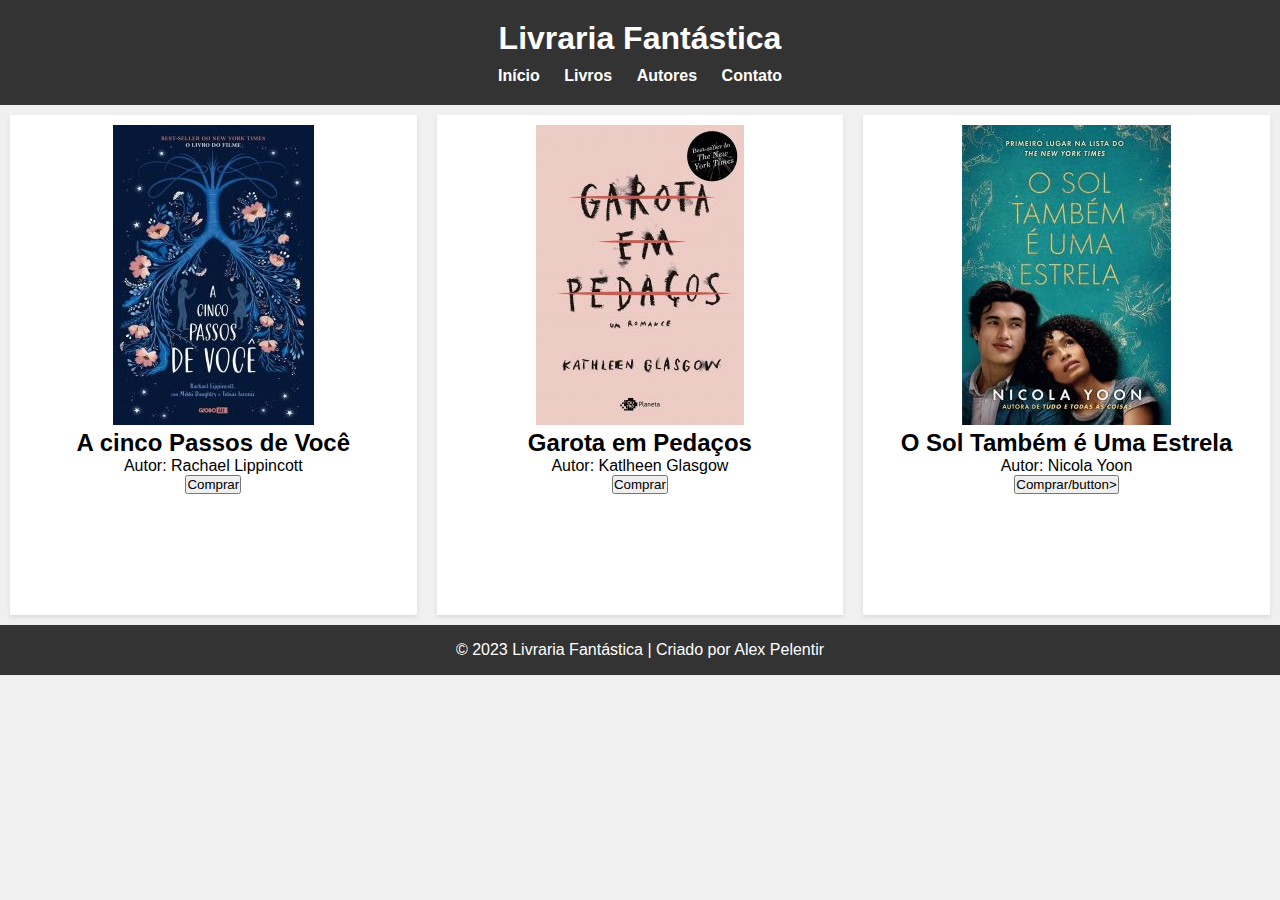
==== index.html @ 97af9603 "estilos terminado" ====
<!DOCTYPE html>
<html lang="pt-br">
<head>
    <meta charset="UTF-8">
    <meta name="viewport" content="width=device-width, initial-scale=1.0">
    <title>Livraria</title>
    <link rel="stylesheet" href="estilos.css">
</head>
<body>
    <header>
        <h1>Livraria Fantástica</h1>
        <nav>
            <ul>
                <li><a href="#">Início</a></li>
                <li><a href="#">Livros</a></li>
                <li><a href="#">Autores</a></li>
                <li><a href="#">Contato</a></li>
            </ul>
        </nav>
    </header>
    <main>
        <section class="cards">
            <div class="card">
                <img src="img/A-Cinco-Passos-de-Você-201x300.jpg" alt="livro 1">
                <h2>A cinco Passos de Você</h2>
                <p>Autor: Rachael Lippincott</p>
                <button>Comprar</button>
            </div>

            <div class="card">
                <img src="img/Garota-em-Pedaços-208x300.jpg" alt="livro 2">
                <h2>Garota em Pedaços</h2>
                <p>Autor: Katlheen Glasgow</p>
                <button>Comprar</button>
            </div>

            <div class="card">
                <img src="img/osoltbmeumaestrela.jpg" alt="livro 3">
                <h2>O Sol Também é Uma Estrela</h2>
                <p>Autor: Nicola Yoon</p>
                <button>Comprar/button>
            </div>
        </section>
    </main>
    <footer>
        <p>&copy; 2023 Livraria Fantástica | Criado por Alex Pelentir</p>
    </footer>
</body>
</html>
---- estilos.css ----
* {
    margin: 0;
    padding: 0; 
    box-sizing: border-box;
}
body {
    font-family: Arial, sans-serif;
    background-color: #f0f0f0;
}

header {
    background-color: #333;
    color: #fff;
    text-align: center;
    padding: 20px;
}

header h1 {
    margin-bottom: 10px;
}
 nav ul {
    list-style: none;
 }
 nav li {
    display: inline;
    margin: 0 10px;
 }
nav a {
    text-decoration: none;
    font-weight: bold;
    color: #fff;
}
main {
    overflow: hidden;
}
.card {
    width: calc(33.33% - 20px); 
    height: 500px;
    margin: 10px;
    padding: 10px; 
    background-color: #fff;
    box-shadow: 0 2px 4px rgba(0, 0, 0, 0.1);
    text-align: center;
    float: left; 
}
footer {
    background-color: #333;
    color: #fff;
    text-align: center;
    padding: 1rem;
}
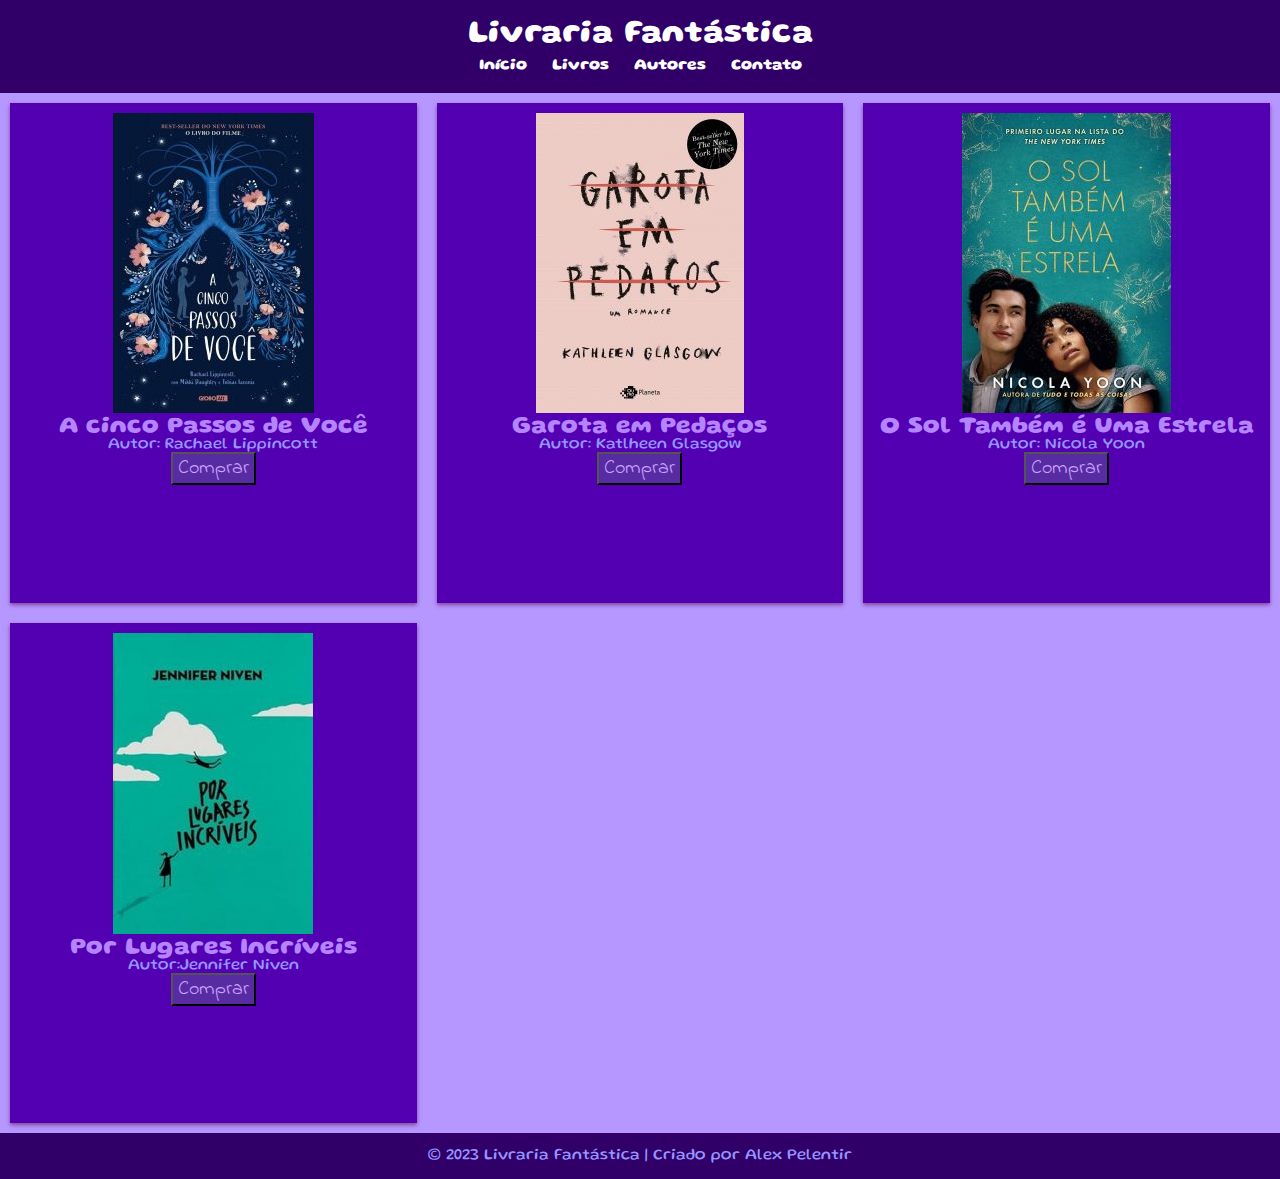
==== commit b1de1549: "denovo" ====
--- a/index.html
+++ b/index.html
@@ -38,7 +38,13 @@
                 <img src="img/osoltbmeumaestrela.jpg" alt="livro 3">
                 <h2>O Sol Também é Uma Estrela</h2>
                 <p>Autor: Nicola Yoon</p>
-                <button>Comprar/button>
+                <button>Comprar</button>
+            </div>
+            <div class="card">
+                <img src="img/POR_LUGARES_INCRVEIS_1341588924B.jpg" alt="livro4">
+                <h2>Por Lugares Incríveis</h2>
+                <p>Autor:Jennifer Niven</p>
+                <button>Comprar</button>
             </div>
         </section>
     </main>
--- a/estilos.css
+++ b/estilos.css
@@ -1,16 +1,20 @@
+@import url('https://fonts.googleapis.com/css2?family=Gluten:wght@100&display=swap');
+@import url('https://fonts.googleapis.com/css2?family=Indie+Flower&display=swap');
+
+
 * {
     margin: 0;
     padding: 0; 
     box-sizing: border-box;
 }
 body {
-    font-family: Arial, sans-serif;
-    background-color: #f0f0f0;
+    font-family:'gluten';
+    background-color: #b697ff;
 }
 
 header {
-    background-color: #333;
-    color: #fff;
+    background-color:  #300068;
+    color: #ffffff;
     text-align: center;
     padding: 20px;
 }
@@ -38,14 +42,39 @@
     height: 500px;
     margin: 10px;
     padding: 10px; 
-    background-color: #fff;
-    box-shadow: 0 2px 4px rgba(0, 0, 0, 0.1);
+    background-color: #5300b3;
+    box-shadow: 0 2px 4px rgba(80, 0, 69, 0.555);
     text-align: center;
     float: left; 
 }
 footer {
-    background-color: #333;
+    background-color: #300068;
     color: #fff;
     text-align: center;
     padding: 1rem;
+}
+button {
+    font-family: 'indie flower';
+    color:rgb(205, 161, 255) ;
+    background-color: #5831a0e3;
+    font-size: 20px;
+    padding-left: 5px;
+    padding-right: 5px;
+}
+body h2 {
+    color: #b485ff;
+}
+body p {
+    color: #9594ff;
+}
+@media screen and (max-width: 768px) {
+    .card {
+        width: calc(50% - 20px); /* 50% - 40px */
+    }
+}
+
+@media screen and (max-width: 480px) {
+    .card {
+        width: 100%;
+    }
 }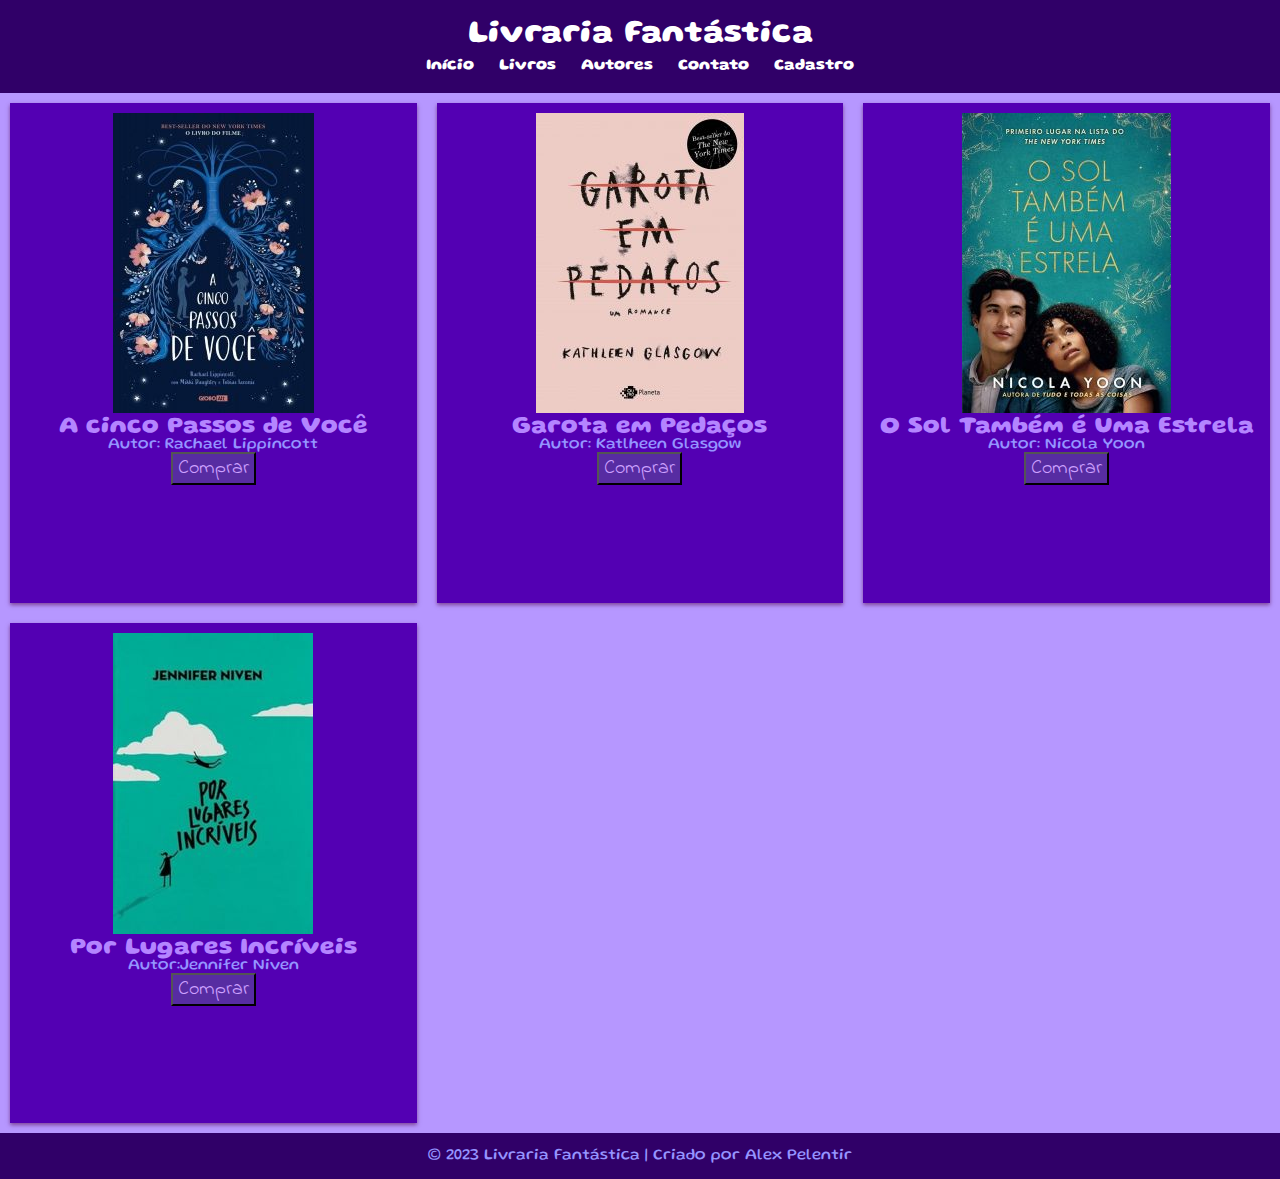
==== commit 7c6908ea: "novo" ====
--- a/index.html
+++ b/index.html
@@ -15,6 +15,7 @@
                 <li><a href="#">Livros</a></li>
                 <li><a href="#">Autores</a></li>
                 <li><a href="#">Contato</a></li>
+                <li><a href="cadastro.html">Cadastro</a></li>
             </ul>
         </nav>
     </header>
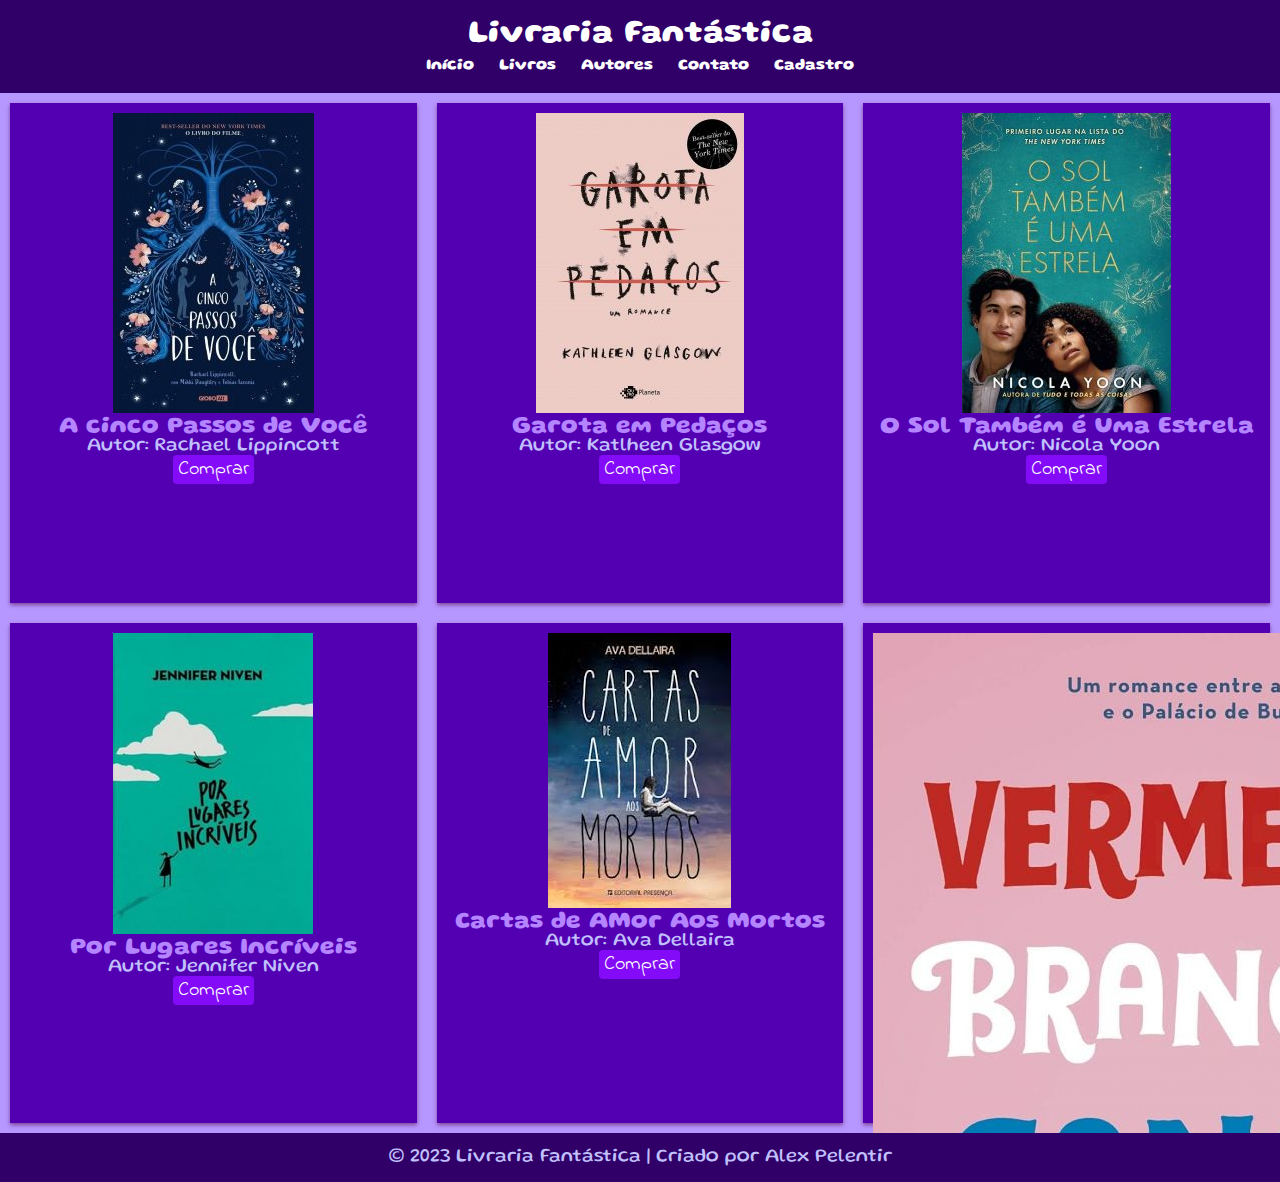
==== commit 977848d2: "final" ====
--- a/index.html
+++ b/index.html
@@ -44,9 +44,23 @@
             <div class="card">
                 <img src="img/POR_LUGARES_INCRVEIS_1341588924B.jpg" alt="livro4">
                 <h2>Por Lugares Incríveis</h2>
-                <p>Autor:Jennifer Niven</p>
+                <p>Autor: Jennifer Niven</p>
                 <button>Comprar</button>
             </div>
+            <div class="card">
+                <img src="img/amiage.jpg" alt="livro5">
+                <h2>Cartas de AMor Aos Mortos</h2>
+                <p>Autor: Ava Dellaira</p>
+                <button>Comprar</button>
+            </div>
+            <div class="card">
+                <img src="img/03109bee-bt-vermelho-branco-sangue-azul.jpg" alt="livro4">
+                <h2>Vermelho, Branco, Sangue Azul</h2>
+                <p>Autor: Casey McQuinston</p>
+                <button>Comprar</button>
+            </div>
+        </section>
+        </section>
         </section>
     </main>
     <footer>
--- a/estilos.css
+++ b/estilos.css
@@ -24,11 +24,11 @@
 }
  nav ul {
     list-style: none;
- }
+}
  nav li {
     display: inline;
     margin: 0 10px;
- }
+}
 nav a {
     text-decoration: none;
     font-weight: bold;
@@ -55,17 +55,22 @@
 }
 button {
     font-family: 'indie flower';
-    color:rgb(205, 161, 255) ;
-    background-color: #5831a0e3;
+    color:rgb(255, 255, 255) ;
+    background-color: #890cffe3;
     font-size: 20px;
     padding-left: 5px;
     padding-right: 5px;
+    cursor: pointer;
+    border: none;
+    border-radius: 4px;
 }
+
 body h2 {
     color: #b485ff;
 }
 body p {
-    color: #9594ff;
+    color: #c1c0ff;
+    font-size: larger;
 }
 @media screen and (max-width: 768px) {
     .card {
@@ -77,4 +82,90 @@
     .card {
         width: 100%;
     }
+}
+
+.container {
+    width: 1200px;
+    max-width: 100%;
+    margin: 0 auto;
+    padding: 20px;
+    background-color: #daa3ff;
+    box-shadow: 0 2px 4px rgba(80, 0, 69, 0.555);
+}
+
+form {
+    overflow: hidden;
+}
+  
+  form fieldset {
+    border: 1px solid #8e38ff;
+    border-radius: 4px;
+    padding: 10px;
+    margin-bottom: 10px;
+}
+  
+  form legend {
+    font-weight: bold;
+    color:#7b29ff;
+}
+  .input-container {
+    margin-bottom: 10px;
+}
+
+.input-container label {
+    display: block;
+    margin-bottom: 5px;
+    font-weight: bold;
+    font-size: 14px;
+}
+
+input[type="text"],
+input[type="date"],
+input[type="number"] {
+  width: 100%;
+  padding: 8px;
+  border: 1px solid #ccc;
+  border-radius: 4px;
+  color: #b485ff;
+}
+.radio-group label {
+    display: inline;
+    margin-right: 10px;
+    font-weight: normal;
+}
+  
+  .input-check {
+      display: inline-block;
+      margin-right: 10px;
+}
+  
+  .input-check input[type="checkbox"] + label {
+      display: inline-block;
+      font-weight: normal;
+}
+
+textarea {
+    width: 100%;
+    padding: 8px;
+    border: 1px solid #ccc;
+    border-radius: 4px;
+    resize: vertical; /* Permite redimensionar verticalmente o textarea */
+    height: 120px; /* Altura inicial do textarea */
+}
+  
+  select {
+    width: 100%;
+    padding: 8px;
+    border: 1px solid #ccc;
+    border-radius: 4px;
+}
+  
+  /* Botão de Limpar */
+  button[type="reset"] {
+    background-color:#b485ff;
+}
+  
+  /* Botão de Enviar */
+  button:hover {
+    background-color: #5300b3;;
 }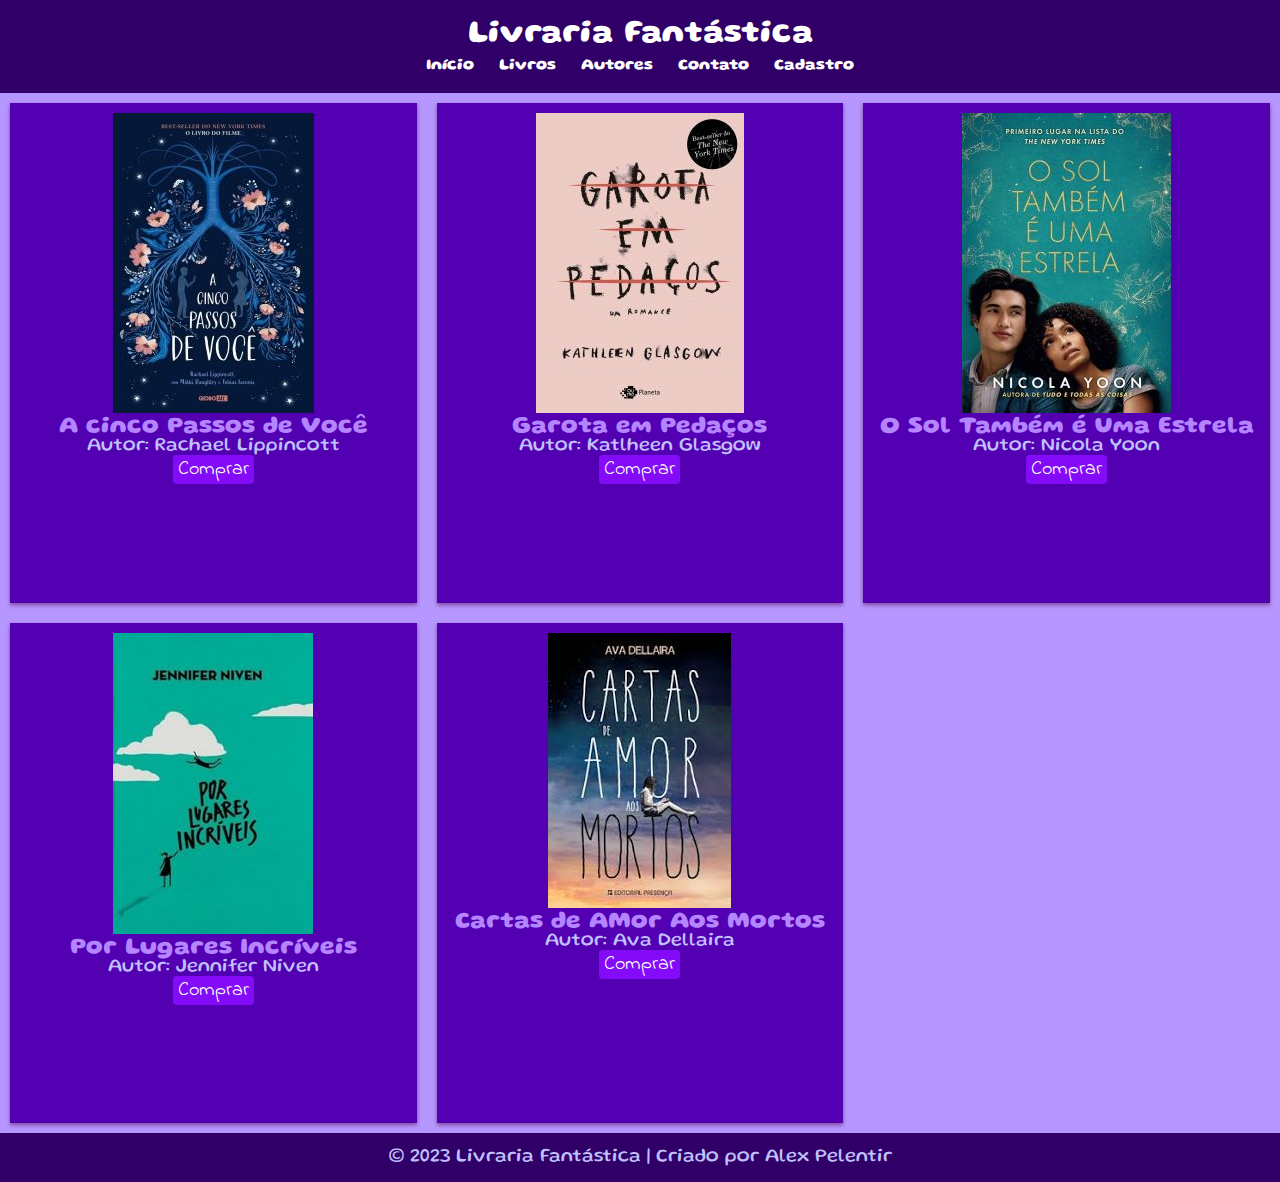
==== commit b321c963: "final agora" ====
--- a/index.html
+++ b/index.html
@@ -53,12 +53,6 @@
                 <p>Autor: Ava Dellaira</p>
                 <button>Comprar</button>
             </div>
-            <div class="card">
-                <img src="img/03109bee-bt-vermelho-branco-sangue-azul.jpg" alt="livro4">
-                <h2>Vermelho, Branco, Sangue Azul</h2>
-                <p>Autor: Casey McQuinston</p>
-                <button>Comprar</button>
-            </div>
         </section>
         </section>
         </section>
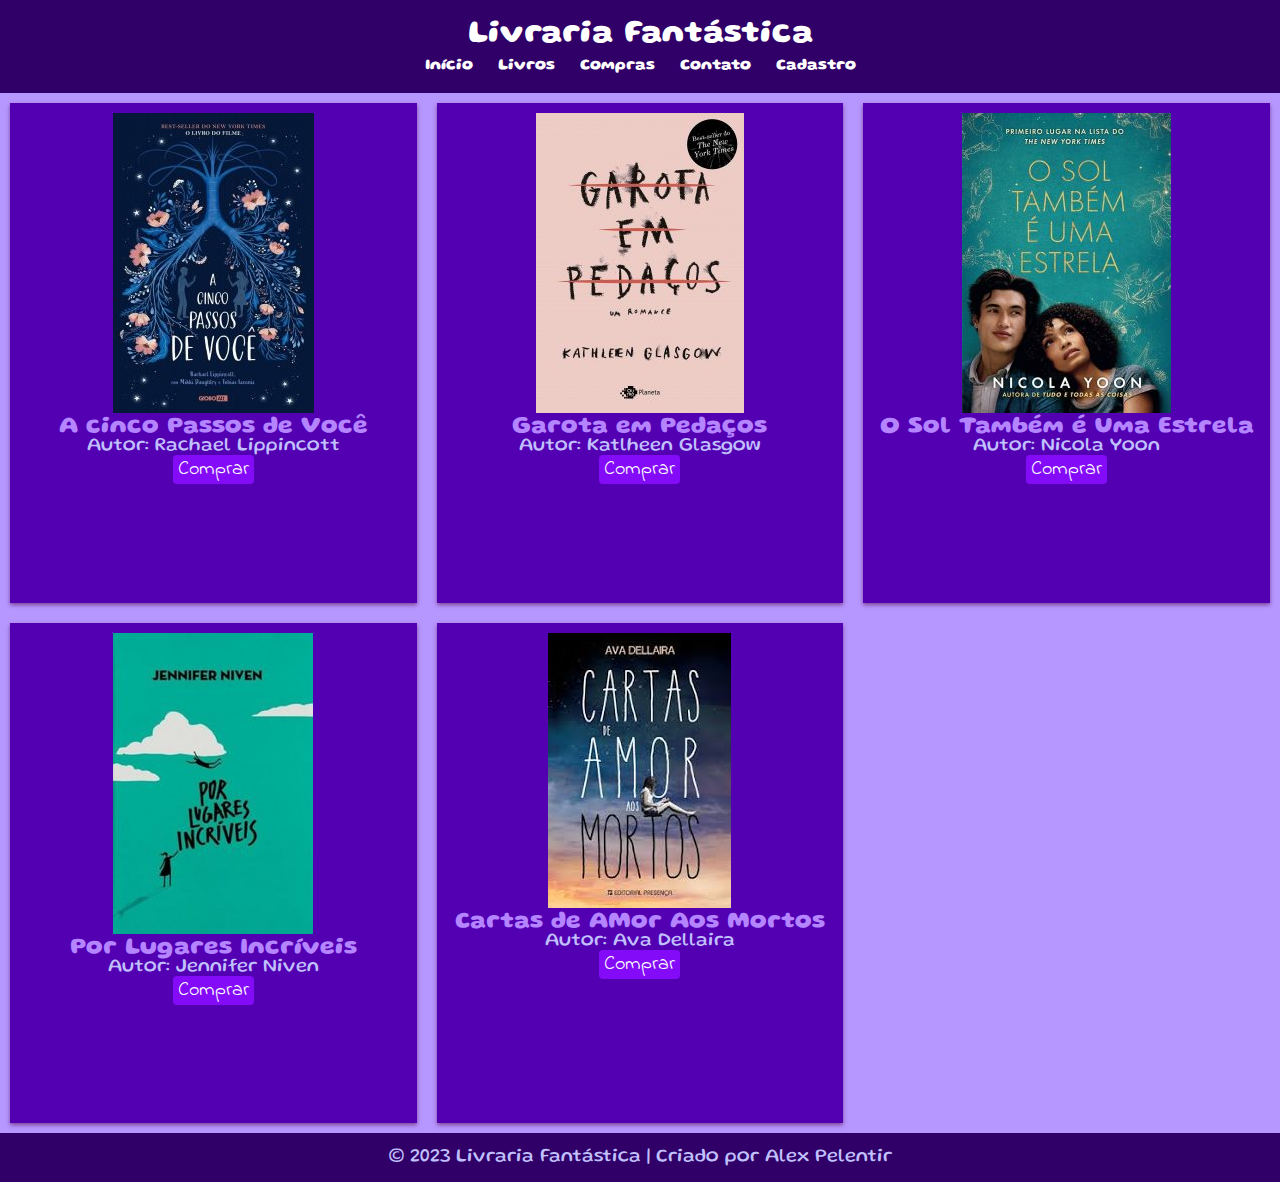
==== commit c23e8c92: "alterações para o trabalho de logic" ====
--- a/index.html
+++ b/index.html
@@ -5,6 +5,10 @@
     <meta name="viewport" content="width=device-width, initial-scale=1.0">
     <title>Livraria</title>
     <link rel="stylesheet" href="estilos.css">
+    <link rel="stylesheet" href="validar.html">
+    <script guardar()>
+        
+    </script>
 </head>
 <body>
     <header>
@@ -13,7 +17,7 @@
             <ul>
                 <li><a href="#">Início</a></li>
                 <li><a href="#">Livros</a></li>
-                <li><a href="#">Autores</a></li>
+                <li><a href="validar.html">Compras</a></li>
                 <li><a href="#">Contato</a></li>
                 <li><a href="cadastro.html">Cadastro</a></li>
             </ul>
@@ -25,7 +29,7 @@
                 <img src="img/A-Cinco-Passos-de-Você-201x300.jpg" alt="livro 1">
                 <h2>A cinco Passos de Você</h2>
                 <p>Autor: Rachael Lippincott</p>
-                <button>Comprar</button>
+                <button onclick="">Comprar</button>    
             </div>
 
             <div class="card">
@@ -54,8 +58,6 @@
                 <button>Comprar</button>
             </div>
         </section>
-        </section>
-        </section>
     </main>
     <footer>
         <p>&copy; 2023 Livraria Fantástica | Criado por Alex Pelentir</p>
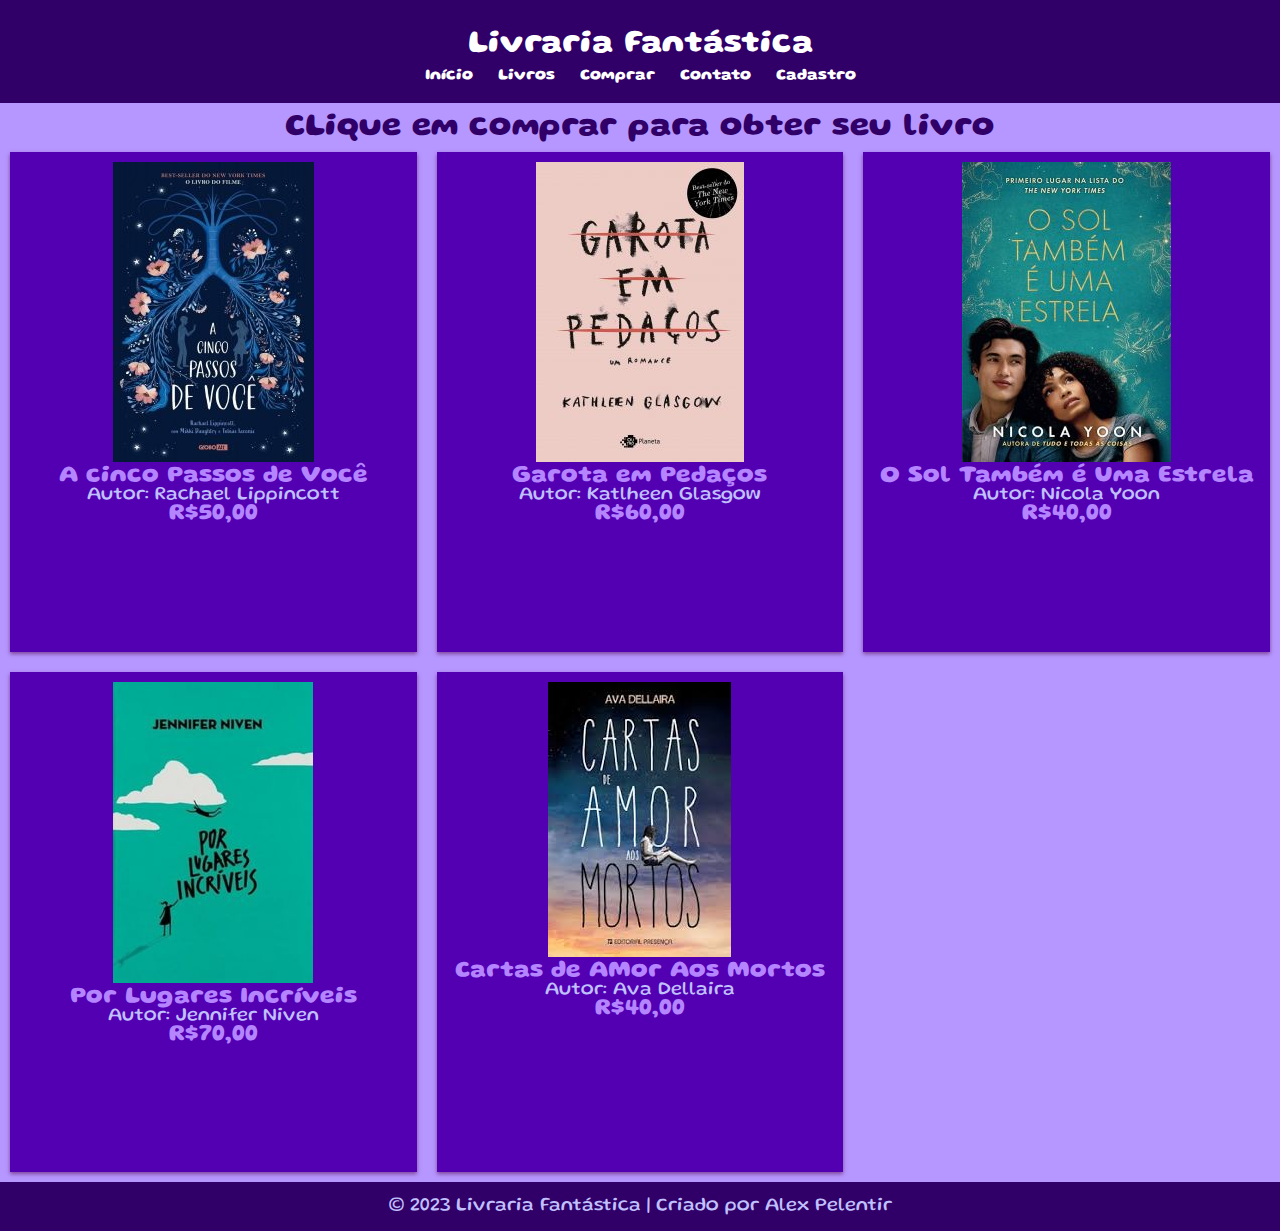
==== commit e27a6e7b: "atualidjbdh" ====
--- a/index.html
+++ b/index.html
@@ -6,9 +6,6 @@
     <title>Livraria</title>
     <link rel="stylesheet" href="estilos.css">
     <link rel="stylesheet" href="validar.html">
-    <script guardar()>
-        
-    </script>
 </head>
 <body>
     <header>
@@ -17,45 +14,47 @@
             <ul>
                 <li><a href="#">Início</a></li>
                 <li><a href="#">Livros</a></li>
-                <li><a href="validar.html">Compras</a></li>
+                <li><a href="validar.html">Comprar</a></li>
                 <li><a href="#">Contato</a></li>
                 <li><a href="cadastro.html">Cadastro</a></li>
             </ul>
         </nav>
     </header>
+    <h1>CLique em comprar para obter seu livro</h1>
     <main>
         <section class="cards">
             <div class="card">
                 <img src="img/A-Cinco-Passos-de-Você-201x300.jpg" alt="livro 1">
                 <h2>A cinco Passos de Você</h2>
                 <p>Autor: Rachael Lippincott</p>
-                <button onclick="">Comprar</button>    
+                <h2>R$50,00</h2>
+                   
             </div>
 
             <div class="card">
                 <img src="img/Garota-em-Pedaços-208x300.jpg" alt="livro 2">
                 <h2>Garota em Pedaços</h2>
                 <p>Autor: Katlheen Glasgow</p>
-                <button>Comprar</button>
+                <h2>R$60,00</h2>
             </div>
 
             <div class="card">
                 <img src="img/osoltbmeumaestrela.jpg" alt="livro 3">
                 <h2>O Sol Também é Uma Estrela</h2>
                 <p>Autor: Nicola Yoon</p>
-                <button>Comprar</button>
+                <h2>R$40,00</h2>
             </div>
             <div class="card">
                 <img src="img/POR_LUGARES_INCRVEIS_1341588924B.jpg" alt="livro4">
                 <h2>Por Lugares Incríveis</h2>
                 <p>Autor: Jennifer Niven</p>
-                <button>Comprar</button>
+                <h2>R$70,00</h2>
             </div>
             <div class="card">
                 <img src="img/amiage.jpg" alt="livro5">
                 <h2>Cartas de AMor Aos Mortos</h2>
                 <p>Autor: Ava Dellaira</p>
-                <button>Comprar</button>
+                <h2>R$40,00</h2>
             </div>
         </section>
     </main>
--- a/estilos.css
+++ b/estilos.css
@@ -4,16 +4,17 @@
 
 * {
     margin: 0;
-    padding: 0; 
+    padding: 0;
     box-sizing: border-box;
 }
+
 body {
-    font-family:'gluten';
+    font-family: 'gluten';
     background-color: #b697ff;
 }
 
 header {
-    background-color:  #300068;
+    background-color: #300068;
     color: #ffffff;
     text-align: center;
     padding: 20px;
@@ -21,41 +22,49 @@
 
 header h1 {
     margin-bottom: 10px;
+    color: #ffffff;
 }
- nav ul {
+
+nav ul {
     list-style: none;
 }
- nav li {
+
+nav li {
     display: inline;
     margin: 0 10px;
 }
+
 nav a {
     text-decoration: none;
     font-weight: bold;
     color: #fff;
 }
+
 main {
     overflow: hidden;
 }
+
 .card {
-    width: calc(33.33% - 20px); 
+    width: calc(33.33% - 20px);
     height: 500px;
     margin: 10px;
-    padding: 10px; 
+    padding: 10px;
     background-color: #5300b3;
     box-shadow: 0 2px 4px rgba(80, 0, 69, 0.555);
     text-align: center;
-    float: left; 
+    float: left;
 }
+
 footer {
     background-color: #300068;
     color: #fff;
     text-align: center;
     padding: 1rem;
 }
+
 button {
     font-family: 'indie flower';
-    color:rgb(255, 255, 255) ;
+    color: rgb(255, 255, 255);
     background-color: #890cffe3;
     font-size: 20px;
     padding-left: 5px;
@@ -68,13 +77,16 @@
 body h2 {
     color: #b485ff;
 }
+
 body p {
     color: #c1c0ff;
     font-size: larger;
 }
+
 @media screen and (max-width: 768px) {
     .card {
-        width: calc(50% - 20px); /* 50% - 40px */
+        width: calc(50% - 20px);
+        /* 50% - 40px */
     }
 }
 
@@ -96,19 +108,20 @@
 form {
     overflow: hidden;
 }
-  
-  form fieldset {
+
+form fieldset {
     border: 1px solid #8e38ff;
     border-radius: 4px;
     padding: 10px;
     margin-bottom: 10px;
 }
-  
-  form legend {
+
+form legend {
     font-weight: bold;
-    color:#7b29ff;
+    color: #7b29ff;
 }
-  .input-container {
+
+.input-container {
     margin-bottom: 10px;
 }
 
@@ -122,26 +135,27 @@
 input[type="text"],
 input[type="date"],
 input[type="number"] {
-  width: 100%;
-  padding: 8px;
-  border: 1px solid #ccc;
-  border-radius: 4px;
-  color: #b485ff;
+    width: 100%;
+    padding: 8px;
+    border: 1px solid #ccc;
+    border-radius: 4px;
+    color: #b485ff;
 }
+
 .radio-group label {
     display: inline;
     margin-right: 10px;
     font-weight: normal;
 }
-  
-  .input-check {
-      display: inline-block;
-      margin-right: 10px;
+
+.input-check {
+    display: inline-block;
+    margin-right: 10px;
 }
-  
-  .input-check input[type="checkbox"] + label {
-      display: inline-block;
-      font-weight: normal;
+
+.input-check input[type="checkbox"]+label {
+    display: inline-block;
+    font-weight: normal;
 }
 
 textarea {
@@ -149,23 +163,36 @@
     padding: 8px;
     border: 1px solid #ccc;
     border-radius: 4px;
-    resize: vertical; /* Permite redimensionar verticalmente o textarea */
-    height: 120px; /* Altura inicial do textarea */
+    resize: vertical;
+    /* Permite redimensionar verticalmente o textarea */
+    height: 120px;
+    /* Altura inicial do textarea */
 }
-  
-  select {
+
+select {
     width: 100%;
     padding: 8px;
     border: 1px solid #ccc;
     border-radius: 4px;
 }
-  
-  /* Botão de Limpar */
-  button[type="reset"] {
-    background-color:#b485ff;
+
+/* Botão de Limpar */
+button[type="reset"] {
+    background-color: #b485ff;
 }
-  
-  /* Botão de Enviar */
-  button:hover {
-    background-color: #5300b3;;
+
+/* Botão de Enviar */
+button:hover {
+    background-color: #5300b3;
+}
+
+h1 {
+    padding-top: 10px;
+    text-align: center;
+    color: #300068;
+}
+
+.for  {
+    font-size: larger;
+    color: #300068;
 }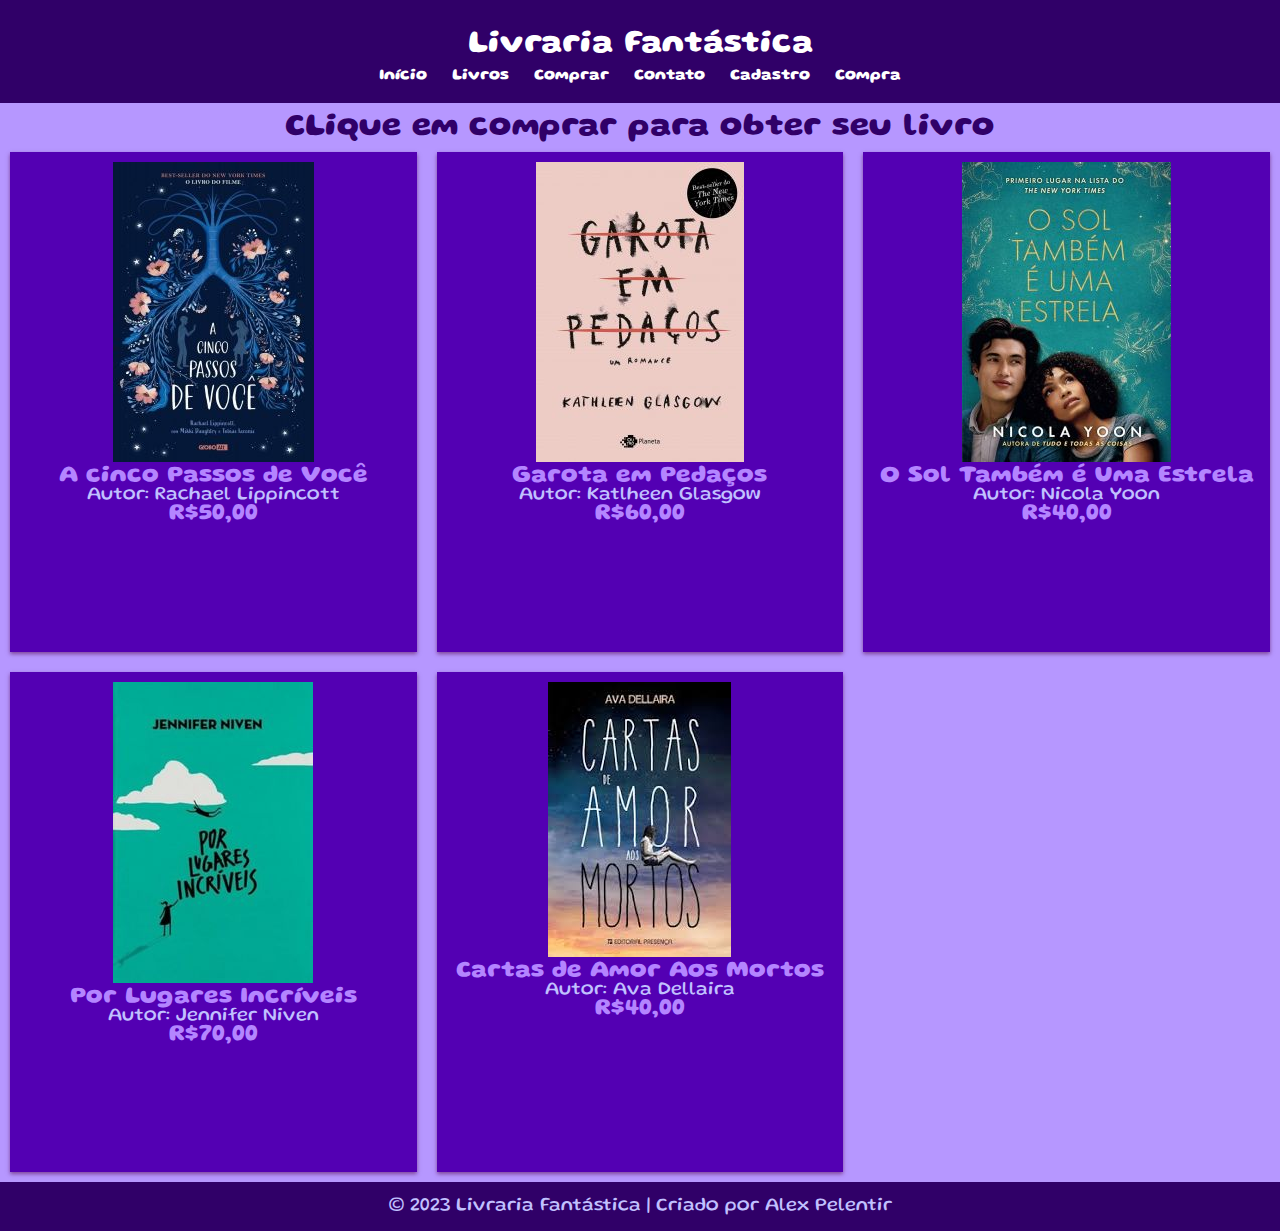
==== commit b9cf0dfc: "NEGOCINHOS PRA TERMINAR" ====
--- a/index.html
+++ b/index.html
@@ -17,6 +17,7 @@
                 <li><a href="validar.html">Comprar</a></li>
                 <li><a href="#">Contato</a></li>
                 <li><a href="cadastro.html">Cadastro</a></li>
+                <li><a href="formular.html">Compra</a></li>
             </ul>
         </nav>
     </header>
@@ -52,7 +53,7 @@
             </div>
             <div class="card">
                 <img src="img/amiage.jpg" alt="livro5">
-                <h2>Cartas de AMor Aos Mortos</h2>
+                <h2>Cartas de Amor Aos Mortos</h2>
                 <p>Autor: Ava Dellaira</p>
                 <h2>R$40,00</h2>
             </div>
--- a/estilos.css
+++ b/estilos.css
@@ -192,7 +192,7 @@
     color: #300068;
 }
 
-.for  {
-    font-size: larger;
-    color: #300068;
+.for   document.write {
+    font-size: 50px;
+    color: #ffffff;
 }